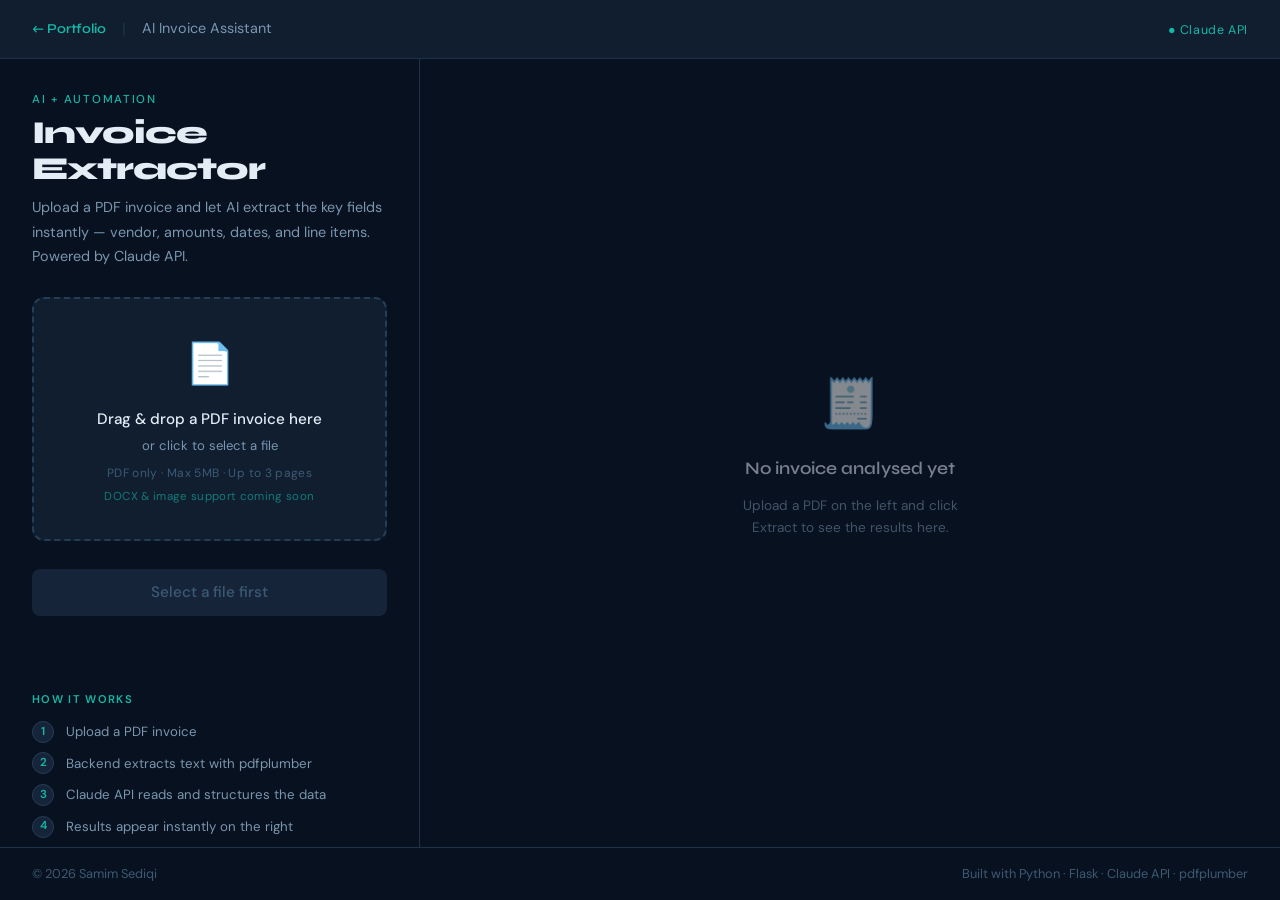
==== projects/invoice-assistant/index.html @ d8201b5f "feat: added AI invoice assistant with Flask backend" ====
<!DOCTYPE html>
<html lang="en">
<head>
  <meta charset="UTF-8" />
  <meta name="viewport" content="width=device-width, initial-scale=1.0" />
  <title>AI Invoice Assistant — Samim Sediqi</title>
  <meta name="description" content="AI-powered invoice data extraction — built by Samim Sediqi" />

  <!-- Google Fonts — same as portfolio -->
  <link rel="preconnect" href="https://fonts.googleapis.com" />
  <link rel="preconnect" href="https://fonts.gstatic.com" crossorigin />
  <link href="https://fonts.googleapis.com/css2?family=Syne:wght@400;600;700;800&family=DM+Sans:opsz,wght@9..40,300;9..40,400;9..40,500&display=swap" rel="stylesheet" />

  <!-- Shared design tokens — controls ALL colors site-wide -->
  <link rel="stylesheet" href="../../css/theme.css" />

  <!-- Page-specific styles -->
  <link rel="stylesheet" href="css/invoice.css" />
</head>

<body>

  <!-- HEADER -->
  <header class="inv-header">
    <div class="inv-header-left">
      <a href="../../index.html" class="inv-back-link">← Portfolio</a>
      <span class="inv-header-divider">|</span>
      <span class="inv-header-title">AI Invoice Assistant</span>
    </div>
    <div class="inv-header-right">
      <span class="inv-badge">● Claude API</span>
    </div>
  </header>

  <!-- MAIN -->
  <main class="inv-main">

    <!-- LEFT PANEL: upload + info -->
    <div class="inv-left">

      <!-- Page title -->
      <div class="inv-intro">
        <p class="inv-label">AI + Automation</p>
        <h1 class="inv-title">Invoice Extractor</h1>
        <p class="inv-desc">
          Upload a PDF invoice and let AI extract the key fields instantly —
          vendor, amounts, dates, and line items. Powered by Claude API.
        </p>
      </div>

      <!-- Upload zone -->
      <div class="inv-upload-zone" id="upload-zone">
        <div class="inv-upload-icon">📄</div>
        <p class="inv-upload-text">Drag &amp; drop a PDF invoice here</p>
        <p class="inv-upload-sub">or click to select a file</p>
        <p class="inv-upload-limit">PDF only · Max 5MB · Up to 3 pages</p>
        <p class="inv-upload-coming">DOCX &amp; image support coming soon</p>
        <input type="file" id="file-input" accept=".pdf" />
      </div>

      <!-- Extract button -->
      <button class="inv-btn" id="extract-btn" disabled>
        <span id="btn-text">Select a file first</span>
      </button>

      <!-- Status message -->
      <div class="inv-status" id="inv-status"></div>

      <!-- How it works -->
      <div class="inv-how">
        <p class="inv-how-label">How it works</p>
        <div class="inv-how-steps">
          <div class="inv-step">
            <span class="inv-step-num">1</span>
            <span>Upload a PDF invoice</span>
          </div>
          <div class="inv-step">
            <span class="inv-step-num">2</span>
            <span>Backend extracts text with pdfplumber</span>
          </div>
          <div class="inv-step">
            <span class="inv-step-num">3</span>
            <span>Claude API reads and structures the data</span>
          </div>
          <div class="inv-step">
            <span class="inv-step-num">4</span>
            <span>Results appear instantly on the right</span>
          </div>
        </div>
      </div>

    </div>
    <!-- end inv-left -->

    <!-- RIGHT PANEL: results -->
    <div class="inv-right">

      <!-- Empty state — shown before extraction -->
      <div class="inv-empty" id="inv-empty">
        <div class="inv-empty-icon">🧾</div>
        <p class="inv-empty-title">No invoice analysed yet</p>
        <p class="inv-empty-sub">
          Upload a PDF on the left and click Extract to see the results here.
        </p>
      </div>

      <!-- Loading state — shown during API call -->
      <div class="inv-loading" id="inv-loading">
        <div class="inv-spinner"></div>
        <p class="inv-loading-text">Analysing invoice...</p>
        <p class="inv-loading-sub">Claude is reading your document</p>
      </div>

      <!-- Results state — shown after successful extraction -->
      <div class="inv-results" id="inv-results">

        <!-- Summary cards -->
        <div class="inv-cards" id="inv-cards"></div>

        <!-- Line items table -->
        <div class="inv-table-wrap" id="inv-table-wrap">
          <p class="inv-table-title">Line Items</p>
          <table class="inv-table">
            <thead>
              <tr>
                <th>Description</th>
                <th>Qty</th>
                <th>Unit Price</th>
                <th>Total</th>
              </tr>
            </thead>
            <tbody id="inv-table-body"></tbody>
          </table>
        </div>

      </div>
      <!-- end inv-results -->

    </div>
    <!-- end inv-right -->

  </main>

  <!-- FOOTER -->
  <footer class="inv-footer">
    <span>© 2026 Samim Sediqi</span>
    <span>Built with Python · Flask · Claude API · pdfplumber</span>
  </footer>

  <script src="js/invoice.js"></script>

</body>
</html>
---- css/theme.css ----
/* ============================================================
    THEME.CSS — Design Tokens for sediqi.dev
    To switch color palette: comment out active theme block
    and uncomment an alternative theme block below.
   ============================================================ */

/* ============================================================
    ACTIVE THEME: Dark Navy + Teal
   ============================================================ */

:root {

  /* Backgrounds — from darkest to slightly lighter */
  --bg:        #08111f;
  --bg2:       #0c1828;
  --surface:   #101e30;
  --surface2:  #152438;

  /* Borders */
  --border:    #1e3348;
  --border2:   #253d57;

  /* Text */
  --text:      #e4edf6;
  --muted:     #7a96b0;
  --faint:     #3d5a74;

  /* Accent — teal */
  /*--accent:       #f59e0b;*/
  --accent:       #14b8a6;
  --accent-dim:   #0d8a7c;
  --accent-glow:  rgba(20, 184, 166, 0.15);

  /* Typography */
  --font-heading: 'Syne', sans-serif;
  --font-body:    'DM Sans', sans-serif;

  /* Spacing scale */
  --space-xs:  0.5rem;
  --space-sm:  1rem;
  --space-md:  1.5rem;
  --space-lg:  2.5rem;
  --space-xl:  4rem;
  --space-2xl: 6rem;

  /* Border radius */
  --radius-sm: 8px;
  --radius-md: 12px;
  --radius-lg: 20px;

  /* Max content width */
  --max-width: 1160px;

  /* Transitions */
  --transition: 0.25s ease;
}


/* ============================================================
    ALTERNATIVE THEME: Dark + Gold
    To activate: comment out the block above, uncomment this one
  ============================================================ */

/*
:root {
  --bg:        #0f0e0a;
  --bg2:       #161410;
  --surface:   #1c1a14;
  --surface2:  #222018;
  --border:    #2e2a1e;
  --border2:   #3d3828;
  --text:      #f5f0e8;
  --muted:     #9e9070;
  --faint:     #5a5240;
  --accent:       #f59e0b;
  --accent-dim:   #d97706;
  --accent-glow:  rgba(245, 158, 11, 0.15);
  --font-heading: 'Syne', sans-serif;
  --font-body:    'DM Sans', sans-serif;
  --space-xs:  0.5rem;
  --space-sm:  1rem;
  --space-md:  1.5rem;
  --space-lg:  2.5rem;
  --space-xl:  4rem;
  --space-2xl: 6rem;
  --radius-sm: 8px;
  --radius-md: 12px;
  --radius-lg: 20px;
  --max-width: 1160px;
  --transition: 0.25s ease;
}
*/
---- projects/invoice-assistant/css/invoice.css ----
/* ============================================================
   invoice.css — AI Invoice Assistant styles
   Uses design tokens from ../../css/theme.css
   No hardcoded colors — all values via CSS variables
   ============================================================ */

/* ── Reset & Base ── */
*, *::before, *::after {
  box-sizing: border-box;
  margin: 0;
  padding: 0;
}

html, body {
  height: 100%;
}

body {
  font-family: var(--font-body);
  background: var(--bg);
  color: var(--text);
  line-height: 1.6;
  overflow-x: hidden;
  display: flex;
  flex-direction: column;
  min-height: 100vh;
}

/* ── Header ── */
.inv-header {
  display: flex;
  align-items: center;
  justify-content: space-between;
  padding: 1rem 2rem;
  background: var(--surface);
  border-bottom: 1px solid var(--border);
  position: sticky;
  top: 0;
  z-index: 100;
}

.inv-header-left {
  display: flex;
  align-items: center;
  gap: 1rem;
}

.inv-back-link {
  font-family: var(--font-heading);
  font-size: 0.85rem;
  font-weight: 600;
  color: var(--accent);
  text-decoration: none;
  transition: opacity var(--transition);
}

.inv-back-link:hover {
  opacity: 0.75;
}

.inv-header-divider {
  color: var(--border);
}

.inv-header-title {
  font-size: 0.9rem;
  color: var(--muted);
}

.inv-badge {
  font-size: 0.78rem;
  color: var(--accent);
  letter-spacing: 0.05em;
}

/* ── Main layout ── */
.inv-main {
  display: grid;
  grid-template-columns: 420px 1fr;
  gap: 0;
  flex: 1;
  min-height: 0;
}

/* ── Left panel ── */
.inv-left {
  border-right: 1px solid var(--border);
  padding: 2rem;
  display: flex;
  flex-direction: column;
  gap: 1.75rem;
  overflow-y: auto;
}

/* ── Intro ── */
.inv-label {
  font-size: 0.72rem;
  font-weight: 500;
  letter-spacing: 0.15em;
  text-transform: uppercase;
  color: var(--accent);
  margin-bottom: 0.4rem;
}

.inv-title {
  font-family: var(--font-heading);
  font-size: 2rem;
  font-weight: 800;
  color: var(--text);
  letter-spacing: -0.03em;
  line-height: 1.1;
  margin-bottom: 0.6rem;
}

.inv-desc {
  font-size: 0.9rem;
  color: var(--muted);
  line-height: 1.7;
}

/* ── Upload zone ── */
.inv-upload-zone {
  border: 2px dashed var(--border2);
  border-radius: var(--radius-md);
  padding: 2rem 1.5rem;
  text-align: center;
  cursor: pointer;
  position: relative;
  transition:
    border-color var(--transition),
    background var(--transition);
  background: var(--surface);
}

.inv-upload-zone:hover,
.inv-upload-zone.dragover {
  border-color: var(--accent);
  background: var(--accent-glow);
}

.inv-upload-zone.has-file {
  border-color: var(--accent);
  border-style: solid;
  background: var(--accent-glow);
}

/* Hide the actual file input but keep it clickable */
#file-input {
  position: absolute;
  inset: 0;
  opacity: 0;
  cursor: pointer;
  width: 100%;
  height: 100%;
}

.inv-upload-icon {
  font-size: 2.5rem;
  margin-bottom: 0.75rem;
}

.inv-upload-text {
  font-size: 0.95rem;
  font-weight: 500;
  color: var(--text);
  margin-bottom: 0.25rem;
}

.inv-upload-sub {
  font-size: 0.82rem;
  color: var(--muted);
  margin-bottom: 0.5rem;
}

.inv-upload-limit {
  font-size: 0.75rem;
  color: var(--faint);
  letter-spacing: 0.03em;
}

/* ── Extract button ── */
.inv-btn {
  width: 100%;
  padding: 0.85rem;
  border-radius: var(--radius-sm);
  border: none;
  font-family: var(--font-body);
  font-size: 0.95rem;
  font-weight: 500;
  cursor: pointer;
  background: var(--accent);
  color: #061318;
  transition:
    background var(--transition),
    transform var(--transition),
    opacity var(--transition);
}

.inv-btn:hover:not(:disabled) {
  background: #1dcfbc;
  transform: translateY(-1px);
}

.inv-btn:disabled {
  background: var(--surface2);
  color: var(--faint);
  cursor: not-allowed;
  transform: none;
}

/* ── Status message ── */
.inv-status {
  font-size: 0.85rem;
  color: var(--muted);
  min-height: 1.2rem;
}

.inv-status.error {
  color: #f87171;
}

/* ── How it works ── */
.inv-how {
  margin-top: auto;
}

.inv-how-label {
  font-size: 0.7rem;
  font-weight: 600;
  letter-spacing: 0.12em;
  text-transform: uppercase;
  color: var(--accent);
  margin-bottom: 0.75rem;
}

.inv-how-steps {
  display: flex;
  flex-direction: column;
  gap: 0.6rem;
}

.inv-step {
  display: flex;
  align-items: center;
  gap: 0.75rem;
  font-size: 0.83rem;
  color: var(--muted);
}

.inv-step-num {
  width: 22px;
  height: 22px;
  border-radius: 50%;
  background: var(--surface2);
  border: 1px solid var(--border2);
  color: var(--accent);
  font-size: 0.72rem;
  font-weight: 600;
  display: flex;
  align-items: center;
  justify-content: center;
  flex-shrink: 0;
}

/* ── Right panel ── */
.inv-right {
  padding: 2rem;
  overflow-y: auto;
  display: flex;
  flex-direction: column;
}

/* ── Empty state ── */
.inv-empty {
  flex: 1;
  display: flex;
  flex-direction: column;
  align-items: center;
  justify-content: center;
  gap: 0.75rem;
  text-align: center;
  opacity: 0.5;
}

.inv-empty-icon {
  font-size: 3rem;
}

.inv-empty-title {
  font-family: var(--font-heading);
  font-size: 1.1rem;
  font-weight: 600;
  color: var(--text);
}

.inv-empty-sub {
  font-size: 0.85rem;
  color: var(--muted);
  max-width: 28ch;
  line-height: 1.6;
}

/* ── Loading state ── */
.inv-loading {
  flex: 1;
  display: none;
  flex-direction: column;
  align-items: center;
  justify-content: center;
  gap: 1rem;
  text-align: center;
}

.inv-spinner {
  width: 40px;
  height: 40px;
  border: 3px solid var(--border2);
  border-top-color: var(--accent);
  border-radius: 50%;
  animation: spin 0.8s linear infinite;
}

@keyframes spin {
  to { transform: rotate(360deg); }
}

.inv-loading-text {
  font-family: var(--font-heading);
  font-size: 1rem;
  font-weight: 600;
  color: var(--text);
}

.inv-loading-sub {
  font-size: 0.82rem;
  color: var(--muted);
}

/* ── Results state ── */
.inv-results {
  display: none;
  flex-direction: column;
  gap: 1.5rem;
}

/* ── Summary cards grid ── */
.inv-cards {
  display: grid;
  grid-template-columns: repeat(auto-fill, minmax(180px, 1fr));
  gap: 1rem;
}

.inv-card {
  background: var(--surface);
  border: 1px solid var(--border);
  border-radius: var(--radius-md);
  padding: 1rem;
  display: flex;
  flex-direction: column;
  gap: 0.3rem;
  transition: border-color var(--transition);
}

.inv-card:hover {
  border-color: var(--border2);
}

.inv-card-label {
  font-size: 0.7rem;
  font-weight: 600;
  letter-spacing: 0.1em;
  text-transform: uppercase;
  color: var(--muted);
}

.inv-card-value {
  font-family: var(--font-heading);
  font-size: 1.05rem;
  font-weight: 700;
  color: var(--text);
  word-break: break-word;
}

.inv-card-value.accent {
  color: var(--accent);
  font-size: 1.3rem;
}

/* ── Line items table ── */
.inv-table-wrap {
  background: var(--surface);
  border: 1px solid var(--border);
  border-radius: var(--radius-md);
  padding: 1.25rem;
}

.inv-table-title {
  font-family: var(--font-heading);
  font-size: 0.95rem;
  font-weight: 600;
  color: var(--text);
  margin-bottom: 0.75rem;
}

.inv-table {
  width: 100%;
  border-collapse: collapse;
  font-size: 0.85rem;
}

.inv-table th {
  text-align: left;
  padding: 0.5rem 0.75rem;
  font-size: 0.72rem;
  font-weight: 600;
  letter-spacing: 0.08em;
  text-transform: uppercase;
  color: var(--muted);
  border-bottom: 1px solid var(--border);
}

.inv-table td {
  padding: 0.65rem 0.75rem;
  color: var(--text);
  border-bottom: 1px solid var(--surface2);
  vertical-align: top;
}

.inv-table tbody tr:last-child td {
  border-bottom: none;
}

.inv-table tbody tr:hover {
  background: var(--surface2);
}

.inv-table td.num {
  text-align: right;
  font-variant-numeric: tabular-nums;
  color: var(--accent);
}

/* ── Footer ── */
.inv-footer {
  border-top: 1px solid var(--border);
  padding: 1rem 2rem;
  display: flex;
  justify-content: space-between;
  font-size: 0.8rem;
  color: var(--faint);
}

/* ── Responsive ── */
@media (max-width: 860px) {
  .inv-main {
    grid-template-columns: 1fr;
  }

  .inv-left {
    border-right: none;
    border-bottom: 1px solid var(--border);
  }
}

@media (max-width: 640px) {
  .inv-header {
    padding: 1rem;
  }

  .inv-left,
  .inv-right {
    padding: 1.25rem;
  }

  .inv-footer {
    flex-direction: column;
    gap: 0.25rem;
    text-align: center;
  }
}

.inv-upload-coming {
  font-size: 0.72rem;
  color: var(--accent);
  opacity: 0.6;
  margin-top: 0.3rem;
  letter-spacing: 0.03em;
}
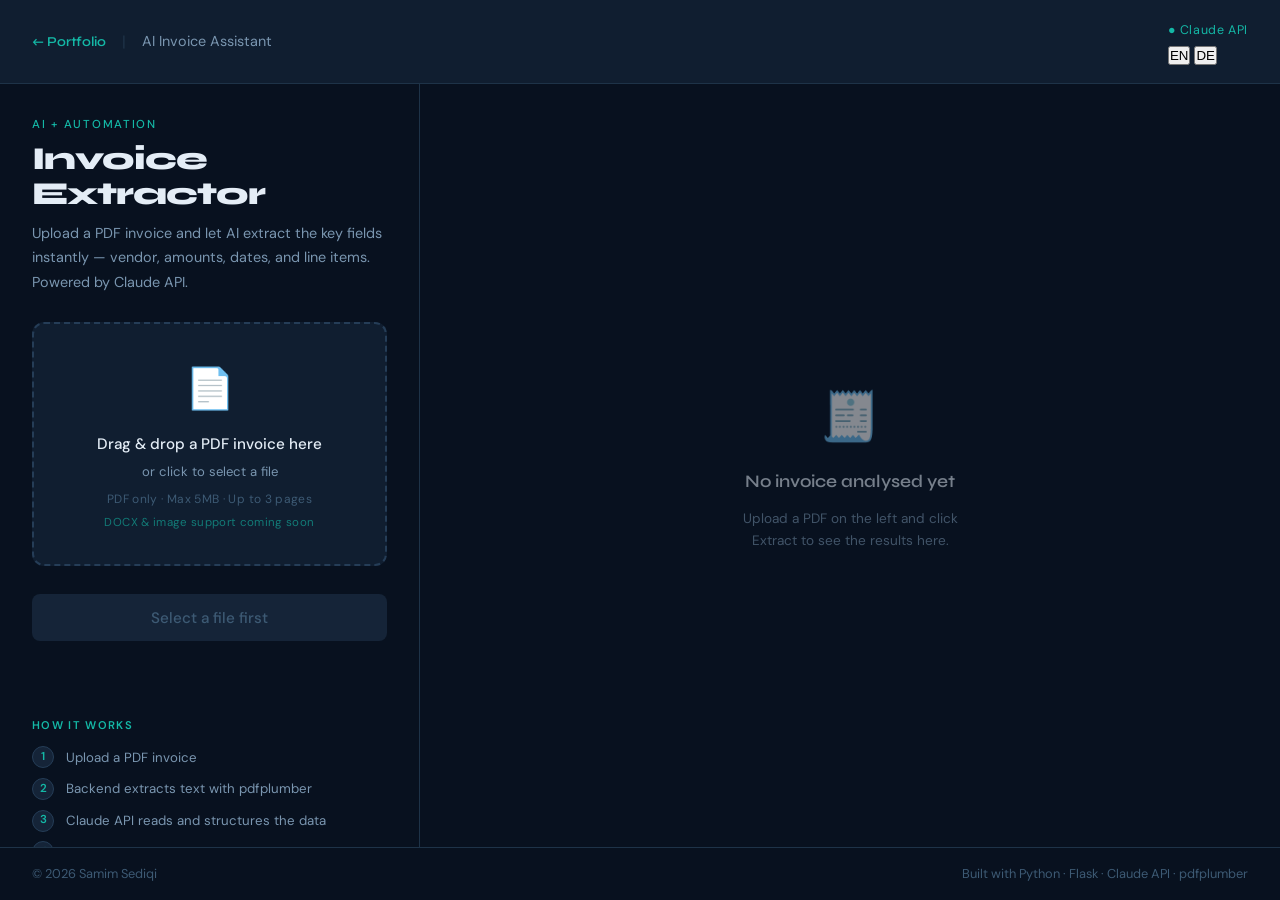
==== commit a64ae7f8: "feat: added EN/DE language toggle to KPI dashboard and invoice assistant" ====
--- a/projects/invoice-assistant/index.html
+++ b/projects/invoice-assistant/index.html
@@ -23,12 +23,19 @@
   <!-- HEADER -->
   <header class="inv-header">
     <div class="inv-header-left">
-      <a href="../../index.html" class="inv-back-link">← Portfolio</a>
+      <a href="../../index.html" class="inv-back-link" data-i18n="back_link">← Portfolio</a>
       <span class="inv-header-divider">|</span>
-      <span class="inv-header-title">AI Invoice Assistant</span>
+      <span class="inv-header-title" data-i18n="header_title">AI Invoice Assistant</span>
     </div>
     <div class="inv-header-right">
       <span class="inv-badge">● Claude API</span>
+
+      <!-- Language toggle — same pattern as main portfolio -->
+      <div class="lang-toggle">
+        <button class="lang-btn active" data-lang="en">EN</button>
+        <button class="lang-btn" data-lang="de">DE</button>
+      </div>
+
     </div>
   </header>
 
@@ -40,9 +47,9 @@
 
       <!-- Page title -->
       <div class="inv-intro">
-        <p class="inv-label">AI + Automation</p>
-        <h1 class="inv-title">Invoice Extractor</h1>
-        <p class="inv-desc">
+        <p class="inv-label" data-i18n="page_label">AI + Automation</p>
+        <h1 class="inv-title" data-i18n="page_title">Invoice Extractor</h1>
+        <p class="inv-desc" data-i18n="page_desc">
           Upload a PDF invoice and let AI extract the key fields instantly —
           vendor, amounts, dates, and line items. Powered by Claude API.
         </p>
@@ -51,16 +58,16 @@
       <!-- Upload zone -->
       <div class="inv-upload-zone" id="upload-zone">
         <div class="inv-upload-icon">📄</div>
-        <p class="inv-upload-text">Drag &amp; drop a PDF invoice here</p>
-        <p class="inv-upload-sub">or click to select a file</p>
-        <p class="inv-upload-limit">PDF only · Max 5MB · Up to 3 pages</p>
-        <p class="inv-upload-coming">DOCX &amp; image support coming soon</p>
+        <p class="inv-upload-text" data-i18n="upload_text">Drag &amp; drop a PDF invoice here</p>
+        <p class="inv-upload-sub" data-i18n="upload_sub">or click to select a file</p>
+        <p class="inv-upload-limit" data-i18n="upload_limit">PDF only · Max 5MB · Up to 3 pages</p>
+        <p class="inv-upload-coming" data-i18n="upload_coming">DOCX &amp; image support coming soon</p>
         <input type="file" id="file-input" accept=".pdf" />
       </div>
 
       <!-- Extract button -->
       <button class="inv-btn" id="extract-btn" disabled>
-        <span id="btn-text">Select a file first</span>
+        <span id="btn-text" data-i18n="btn_select">Select a file first</span>
       </button>
 
       <!-- Status message -->
@@ -68,23 +75,23 @@
 
       <!-- How it works -->
       <div class="inv-how">
-        <p class="inv-how-label">How it works</p>
+        <p class="inv-how-label" data-i18n="how_label">How it works</p>
         <div class="inv-how-steps">
           <div class="inv-step">
             <span class="inv-step-num">1</span>
-            <span>Upload a PDF invoice</span>
+            <span data-i18n="step_1">Upload a PDF invoice</span>
           </div>
           <div class="inv-step">
             <span class="inv-step-num">2</span>
-            <span>Backend extracts text with pdfplumber</span>
+            <span data-i18n="step_2">Backend extracts text with pdfplumber</span>
           </div>
           <div class="inv-step">
             <span class="inv-step-num">3</span>
-            <span>Claude API reads and structures the data</span>
+            <span data-i18n="step_3">Claude API reads and structures the data</span>
           </div>
           <div class="inv-step">
             <span class="inv-step-num">4</span>
-            <span>Results appear instantly on the right</span>
+            <span data-i18n="step_4">Results appear instantly on the right</span>
           </div>
         </div>
       </div>
@@ -95,46 +102,40 @@
     <!-- RIGHT PANEL: results -->
     <div class="inv-right">
 
-      <!-- Empty state — shown before extraction -->
+      <!-- Empty state -->
       <div class="inv-empty" id="inv-empty">
         <div class="inv-empty-icon">🧾</div>
-        <p class="inv-empty-title">No invoice analysed yet</p>
-        <p class="inv-empty-sub">
+        <p class="inv-empty-title" data-i18n="empty_title">No invoice analysed yet</p>
+        <p class="inv-empty-sub" data-i18n="empty_sub">
           Upload a PDF on the left and click Extract to see the results here.
         </p>
       </div>
 
-      <!-- Loading state — shown during API call -->
+      <!-- Loading state -->
       <div class="inv-loading" id="inv-loading">
         <div class="inv-spinner"></div>
-        <p class="inv-loading-text">Analysing invoice...</p>
-        <p class="inv-loading-sub">Claude is reading your document</p>
+        <p class="inv-loading-text" data-i18n="loading_text">Analysing invoice...</p>
+        <p class="inv-loading-sub" data-i18n="loading_sub">Claude is reading your document</p>
       </div>
 
-      <!-- Results state — shown after successful extraction -->
+      <!-- Results state -->
       <div class="inv-results" id="inv-results">
-
-        <!-- Summary cards -->
         <div class="inv-cards" id="inv-cards"></div>
-
-        <!-- Line items table -->
         <div class="inv-table-wrap" id="inv-table-wrap">
-          <p class="inv-table-title">Line Items</p>
+          <p class="inv-table-title" data-i18n="table_title">Line Items</p>
           <table class="inv-table">
             <thead>
               <tr>
-                <th>Description</th>
-                <th>Qty</th>
-                <th>Unit Price</th>
-                <th>Total</th>
+                <th data-i18n="col_desc">Description</th>
+                <th data-i18n="col_qty">Qty</th>
+                <th data-i18n="col_unit">Unit Price</th>
+                <th data-i18n="col_total">Total</th>
               </tr>
             </thead>
             <tbody id="inv-table-body"></tbody>
           </table>
         </div>
-
       </div>
-      <!-- end inv-results -->
 
     </div>
     <!-- end inv-right -->
@@ -143,8 +144,8 @@
 
   <!-- FOOTER -->
   <footer class="inv-footer">
-    <span>© 2026 Samim Sediqi</span>
-    <span>Built with Python · Flask · Claude API · pdfplumber</span>
+    <span data-i18n="footer_copy">© 2026 Samim Sediqi</span>
+    <span data-i18n="footer_built">Built with Python · Flask · Claude API · pdfplumber</span>
   </footer>
 
   <script src="js/invoice.js"></script>
